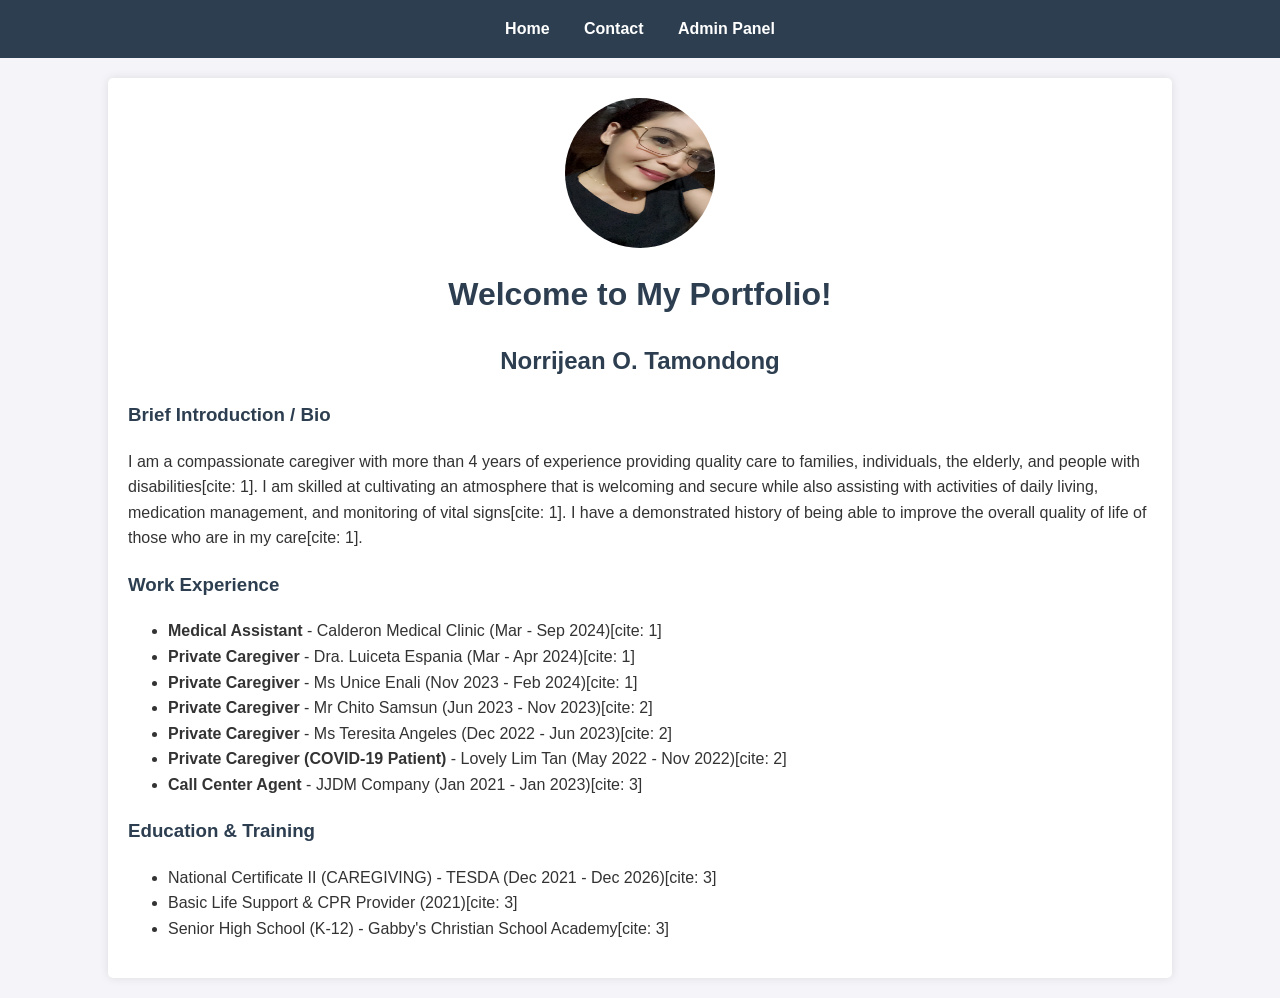
==== index.html @ 8dffdd60 "Create index.html" ====
<!DOCTYPE html>
<html lang="en">
<head>
    <meta charset="UTF-8">
    <meta name="viewport" content="width=device-width, initial-scale=1.0">
    <title>Norrijean O. Tamondong - Portfolio</title>
    <link rel="stylesheet" href="style.css">
</head>
<body>
    <header>
        <nav>
            <a href="index.php">Home</a>
            <a href="contact.php">Contact</a>
            <a href="admin.php">Admin Panel</a>
        </nav>
    </header>
    <div class="container">
        <!-- Add your actual image in the same folder and rename it to profile.jpg -->
        <img src="profile.jpg" alt="Norrijean O. Tamondong" class="profile-img" onerror="this.src='https://via.placeholder.com/150'">
        <h1 style="text-align: center;">Welcome to My Portfolio!</h1>
        <h2 style="text-align: center;">Norrijean O. Tamondong</h2>
        
        <h3>Brief Introduction / Bio</h3>
        <p>I am a compassionate caregiver with more than 4 years of experience providing quality care to families, individuals, the elderly, and people with disabilities[cite: 1]. I am skilled at cultivating an atmosphere that is welcoming and secure while also assisting with activities of daily living, medication management, and monitoring of vital signs[cite: 1]. I have a demonstrated history of being able to improve the overall quality of life of those who are in my care[cite: 1].</p>
        
        <h3>Work Experience</h3>
        <ul>
            <li><strong>Medical Assistant</strong> - Calderon Medical Clinic (Mar - Sep 2024)[cite: 1]</li>
            <li><strong>Private Caregiver</strong> - Dra. Luiceta Espania (Mar - Apr 2024)[cite: 1]</li>
            <li><strong>Private Caregiver</strong> - Ms Unice Enali (Nov 2023 - Feb 2024)[cite: 1]</li>
            <li><strong>Private Caregiver</strong> - Mr Chito Samsun (Jun 2023 - Nov 2023)[cite: 2]</li>
            <li><strong>Private Caregiver</strong> - Ms Teresita Angeles (Dec 2022 - Jun 2023)[cite: 2]</li>
            <li><strong>Private Caregiver (COVID-19 Patient)</strong> - Lovely Lim Tan (May 2022 - Nov 2022)[cite: 2]</li>
            <li><strong>Call Center Agent</strong> - JJDM Company (Jan 2021 - Jan 2023)[cite: 3]</li>
        </ul>
        
        <h3>Education & Training</h3>
        <ul>
            <li>National Certificate II (CAREGIVING) - TESDA (Dec 2021 - Dec 2026)[cite: 3]</li>
            <li>Basic Life Support & CPR Provider (2021)[cite: 3]</li>
            <li>Senior High School (K-12) - Gabby's Christian School Academy[cite: 3]</li>
        </ul>
    </div>
</body>
</html>
---- style.css ----
body {
    font-family: 'Segoe UI', Tahoma, Geneva, Verdana, sans-serif;
    line-height: 1.6;
    margin: 0;
    padding: 0;
    background-color: #f4f4f9;
    color: #333;
}
header {
    background: #2c3e50;
    color: #fff;
    padding: 1rem 0;
    text-align: center;
}
header a {
    color: #fff;
    text-decoration: none;
    margin: 0 15px;
    font-weight: bold;
}
.container {
    width: 80%;
    margin: 20px auto;
    background: #fff;
    padding: 20px;
    box-shadow: 0 0 10px rgba(0,0,0,0.1);
    border-radius: 5px;
}
.profile-img {
    width: 150px;
    height: 150px;
    border-radius: 50%;
    display: block;
    margin: 0 auto;
    background-color: #ccc; 
}
h1, h2, h3 { color: #2c3e50; }
form { margin-top: 20px; }
input[type="text"], input[type="email"], input[type="password"], textarea {
    width: 100%;
    padding: 10px;
    margin: 10px 0;
    border: 1px solid #ccc;
    border-radius: 4px;
    box-sizing: border-box;
}
button {
    background: #3498db;
    color: #fff;
    border: none;
    padding: 10px 20px;
    cursor: pointer;
    border-radius: 4px;
}
button:hover { background: #2980b9; }
table {
    width: 100%;
    border-collapse: collapse;
    margin-top: 20px;
}
table, th, td { border: 1px solid #ddd; }
th, td { padding: 12px; text-align: left; }
th { background-color: #f2f2f2; }
.msg { padding: 10px; margin-bottom: 10px; border-radius: 4px; }
.success { background: #d4edda; color: #155724; }
.error { background: #f8d7da; color: #721c24; }
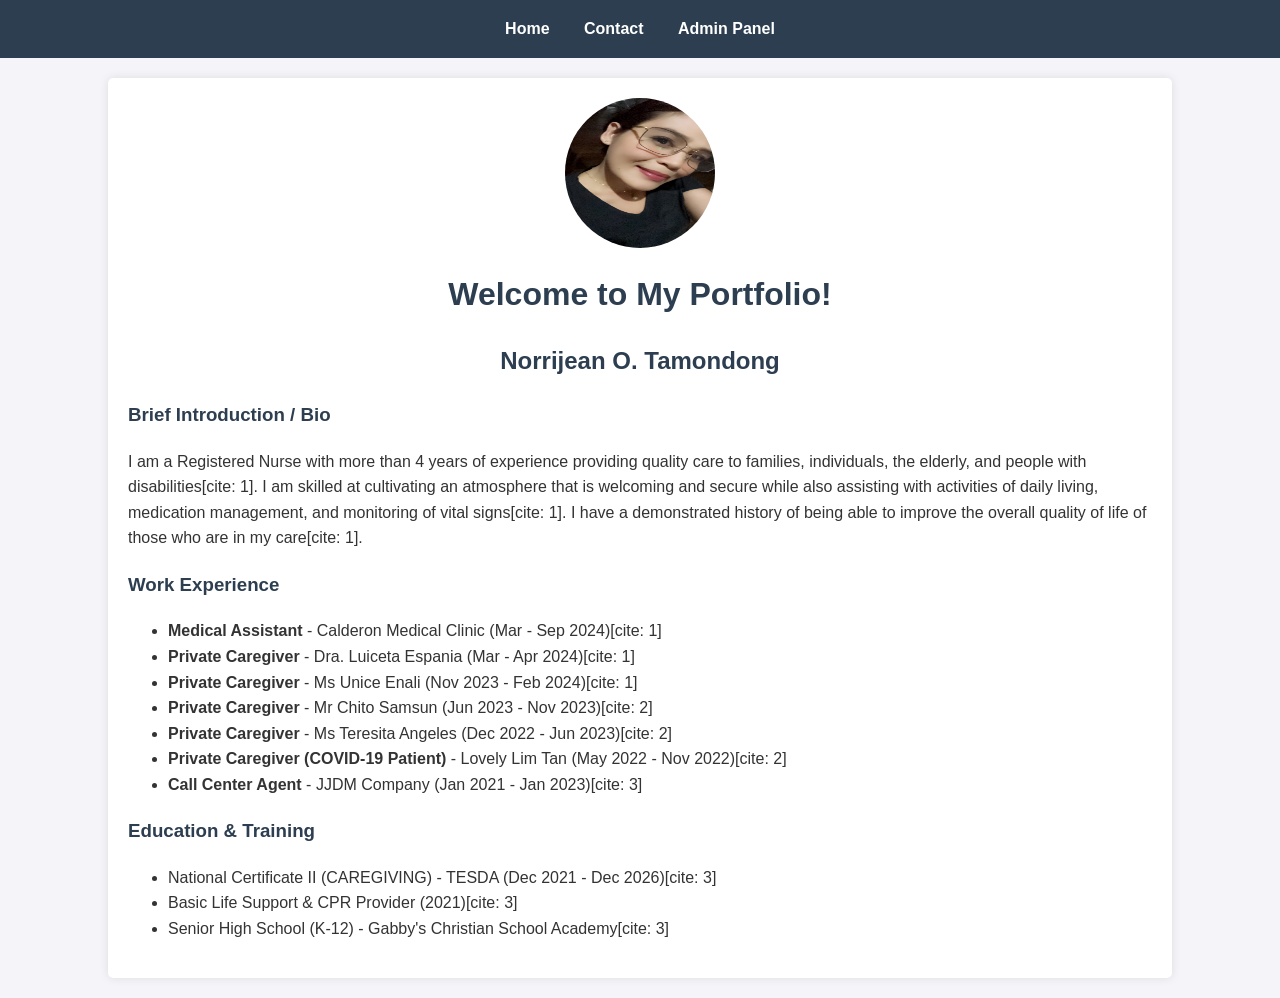
==== commit 96f0c060: "Update index.html" ====
--- a/index.html
+++ b/index.html
@@ -9,9 +9,9 @@
 <body>
     <header>
         <nav>
-            <a href="index.php">Home</a>
-            <a href="contact.php">Contact</a>
-            <a href="admin.php">Admin Panel</a>
+            <a href="index.html">Home</a>
+            <a href="contact.html">Contact</a>
+            <a href="admin.html">Admin Panel</a>
         </nav>
     </header>
     <div class="container">
@@ -21,7 +21,7 @@
         <h2 style="text-align: center;">Norrijean O. Tamondong</h2>
         
         <h3>Brief Introduction / Bio</h3>
-        <p>I am a compassionate caregiver with more than 4 years of experience providing quality care to families, individuals, the elderly, and people with disabilities[cite: 1]. I am skilled at cultivating an atmosphere that is welcoming and secure while also assisting with activities of daily living, medication management, and monitoring of vital signs[cite: 1]. I have a demonstrated history of being able to improve the overall quality of life of those who are in my care[cite: 1].</p>
+        <p>I am a Registered Nurse with more than 4 years of experience providing quality care to families, individuals, the elderly, and people with disabilities[cite: 1]. I am skilled at cultivating an atmosphere that is welcoming and secure while also assisting with activities of daily living, medication management, and monitoring of vital signs[cite: 1]. I have a demonstrated history of being able to improve the overall quality of life of those who are in my care[cite: 1].</p>
         
         <h3>Work Experience</h3>
         <ul>
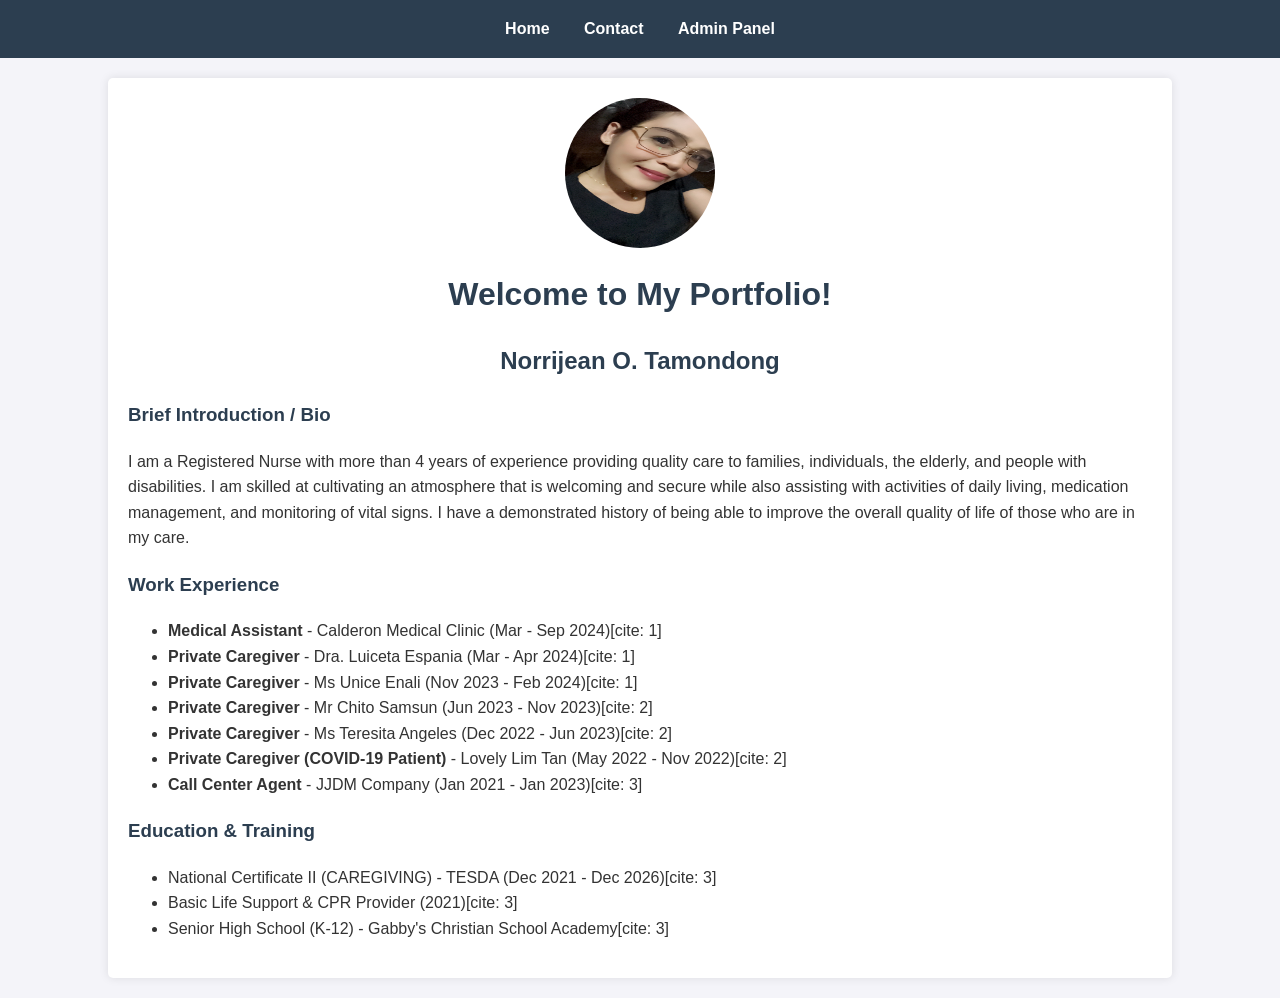
==== commit 8512477a: "Update index.html" ====
--- a/index.html
+++ b/index.html
@@ -21,7 +21,7 @@
         <h2 style="text-align: center;">Norrijean O. Tamondong</h2>
         
         <h3>Brief Introduction / Bio</h3>
-        <p>I am a Registered Nurse with more than 4 years of experience providing quality care to families, individuals, the elderly, and people with disabilities[cite: 1]. I am skilled at cultivating an atmosphere that is welcoming and secure while also assisting with activities of daily living, medication management, and monitoring of vital signs[cite: 1]. I have a demonstrated history of being able to improve the overall quality of life of those who are in my care[cite: 1].</p>
+        <p>I am a Registered Nurse with more than 4 years of experience providing quality care to families, individuals, the elderly, and people with disabilities. I am skilled at cultivating an atmosphere that is welcoming and secure while also assisting with activities of daily living, medication management, and monitoring of vital signs. I have a demonstrated history of being able to improve the overall quality of life of those who are in my care.</p>
         
         <h3>Work Experience</h3>
         <ul>
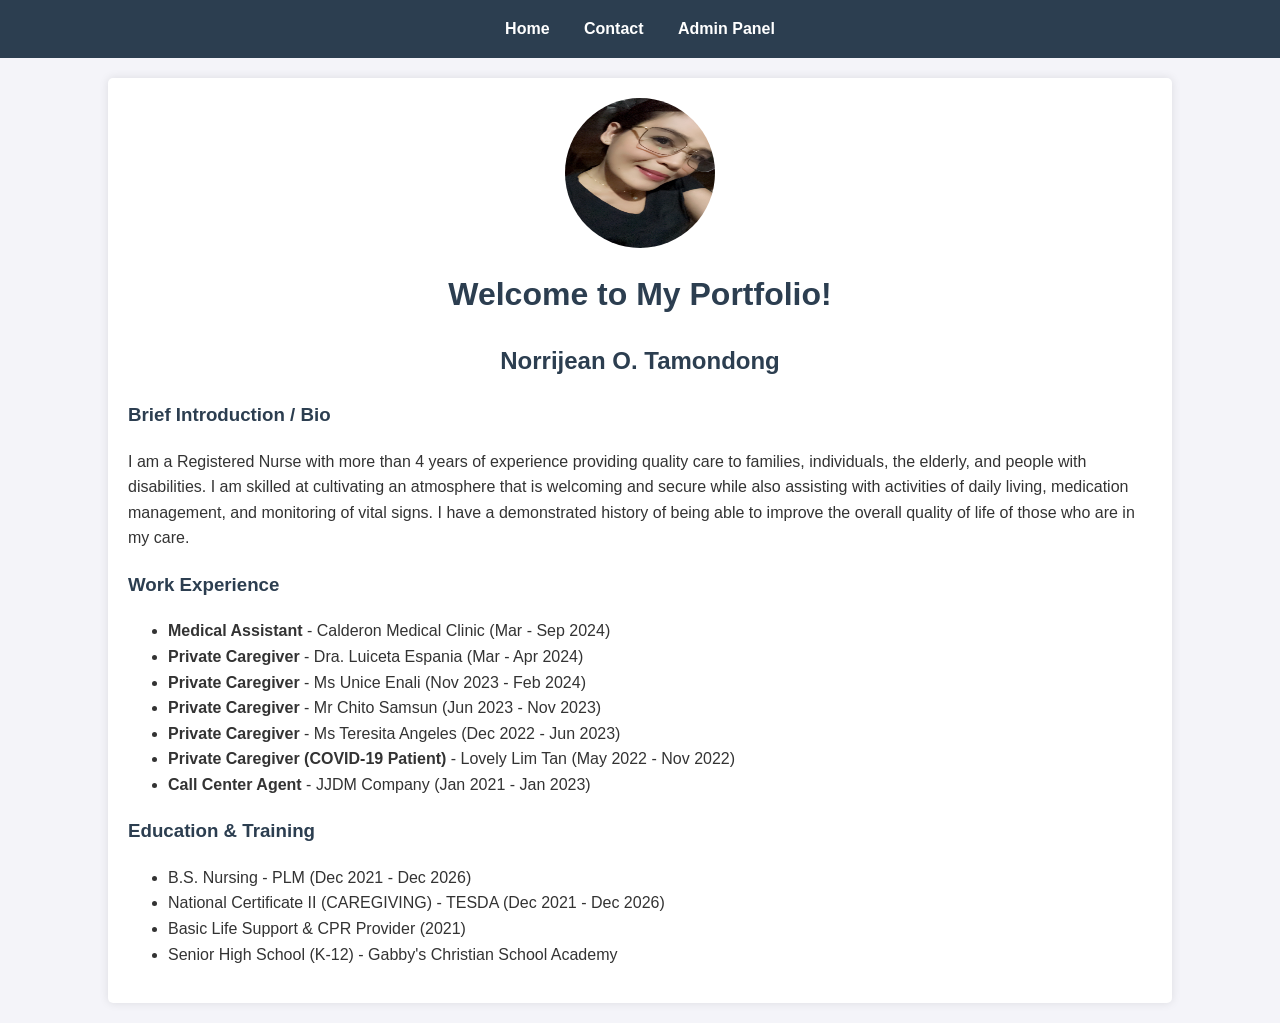
==== commit ab1ef8a2: "Update index.html" ====
--- a/index.html
+++ b/index.html
@@ -25,20 +25,21 @@
         
         <h3>Work Experience</h3>
         <ul>
-            <li><strong>Medical Assistant</strong> - Calderon Medical Clinic (Mar - Sep 2024)[cite: 1]</li>
-            <li><strong>Private Caregiver</strong> - Dra. Luiceta Espania (Mar - Apr 2024)[cite: 1]</li>
-            <li><strong>Private Caregiver</strong> - Ms Unice Enali (Nov 2023 - Feb 2024)[cite: 1]</li>
-            <li><strong>Private Caregiver</strong> - Mr Chito Samsun (Jun 2023 - Nov 2023)[cite: 2]</li>
-            <li><strong>Private Caregiver</strong> - Ms Teresita Angeles (Dec 2022 - Jun 2023)[cite: 2]</li>
-            <li><strong>Private Caregiver (COVID-19 Patient)</strong> - Lovely Lim Tan (May 2022 - Nov 2022)[cite: 2]</li>
-            <li><strong>Call Center Agent</strong> - JJDM Company (Jan 2021 - Jan 2023)[cite: 3]</li>
+            <li><strong>Medical Assistant</strong> - Calderon Medical Clinic (Mar - Sep 2024)</li>
+            <li><strong>Private Caregiver</strong> - Dra. Luiceta Espania (Mar - Apr 2024)</li>
+            <li><strong>Private Caregiver</strong> - Ms Unice Enali (Nov 2023 - Feb 2024)</li>
+            <li><strong>Private Caregiver</strong> - Mr Chito Samsun (Jun 2023 - Nov 2023)</li>
+            <li><strong>Private Caregiver</strong> - Ms Teresita Angeles (Dec 2022 - Jun 2023)</li>
+            <li><strong>Private Caregiver (COVID-19 Patient)</strong> - Lovely Lim Tan (May 2022 - Nov 2022)</li>
+            <li><strong>Call Center Agent</strong> - JJDM Company (Jan 2021 - Jan 2023)</li>
         </ul>
         
         <h3>Education & Training</h3>
         <ul>
-            <li>National Certificate II (CAREGIVING) - TESDA (Dec 2021 - Dec 2026)[cite: 3]</li>
-            <li>Basic Life Support & CPR Provider (2021)[cite: 3]</li>
-            <li>Senior High School (K-12) - Gabby's Christian School Academy[cite: 3]</li>
+            <li>B.S. Nursing - PLM (Dec 2021 - Dec 2026)</li>
+            <li>National Certificate II (CAREGIVING) - TESDA (Dec 2021 - Dec 2026)</li>
+            <li>Basic Life Support & CPR Provider (2021)</li>
+            <li>Senior High School (K-12) - Gabby's Christian School Academy</li>
         </ul>
     </div>
 </body>
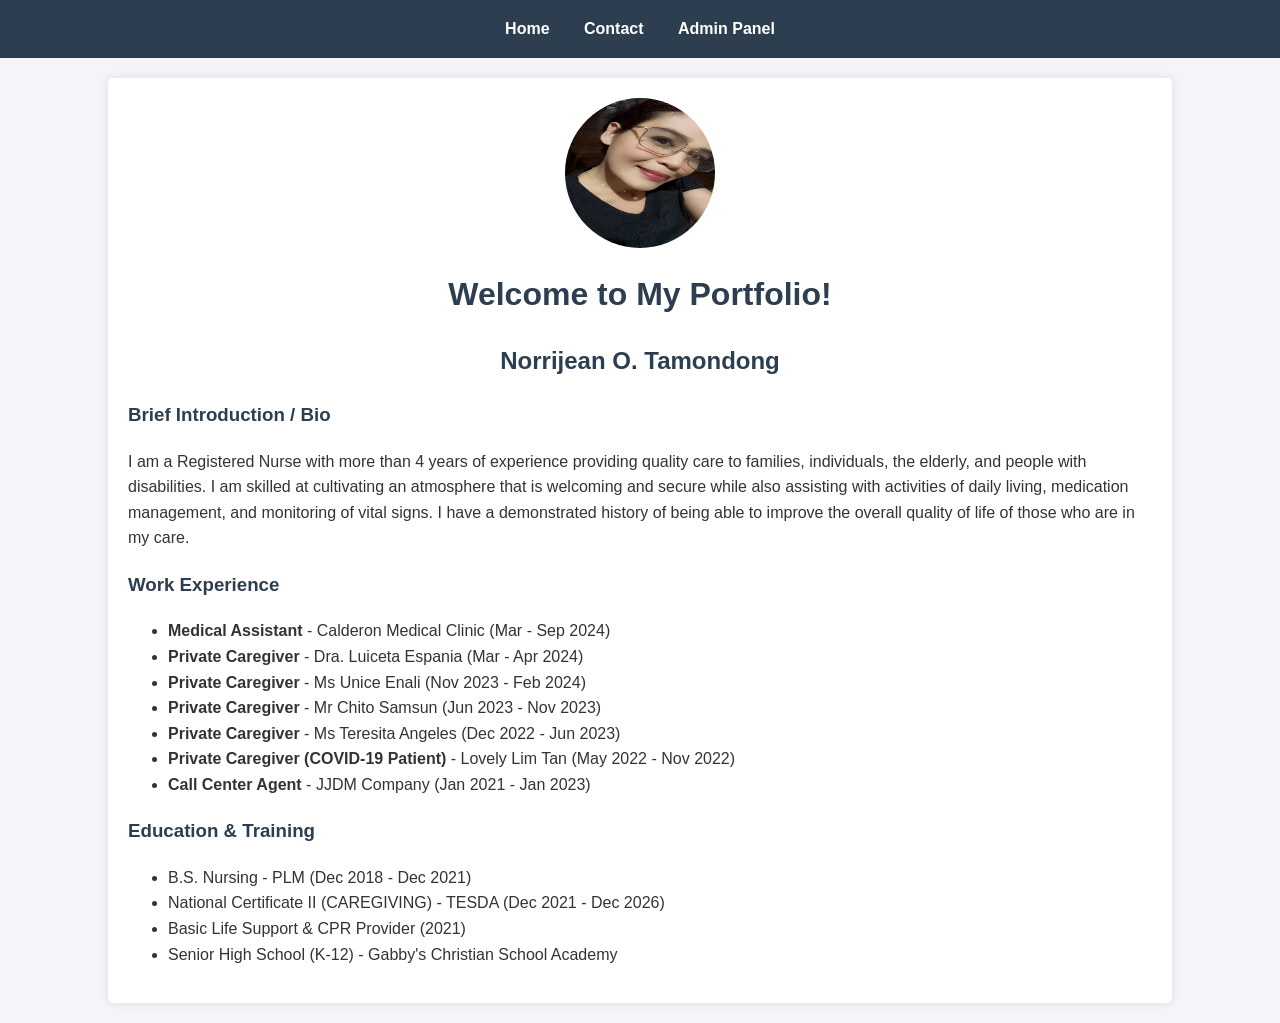
==== commit d6b38684: "Update index.html" ====
--- a/index.html
+++ b/index.html
@@ -36,7 +36,7 @@
         
         <h3>Education & Training</h3>
         <ul>
-            <li>B.S. Nursing - PLM (Dec 2021 - Dec 2026)</li>
+            <li>B.S. Nursing - PLM (Dec 2018 - Dec 2021)</li>
             <li>National Certificate II (CAREGIVING) - TESDA (Dec 2021 - Dec 2026)</li>
             <li>Basic Life Support & CPR Provider (2021)</li>
             <li>Senior High School (K-12) - Gabby's Christian School Academy</li>
